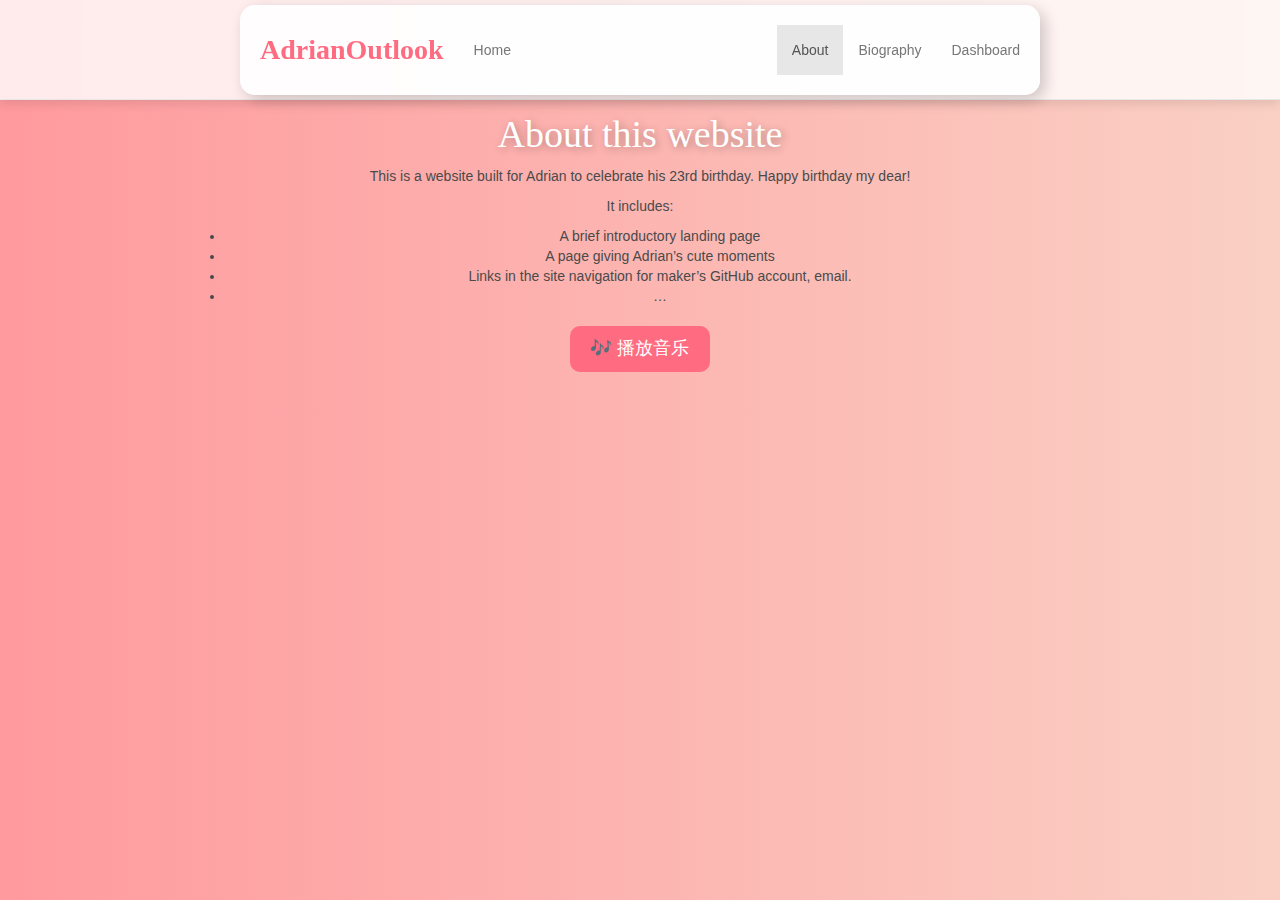
==== about.html @ f6c15aa9 "2" ====
<!DOCTYPE html>

<html>

<head>

<meta charset="utf-8" />
<meta name="generator" content="pandoc" />
<meta http-equiv="X-UA-Compatible" content="IE=EDGE" />




<title>About this website</title>

<script src="site_libs/header-attrs-2.28/header-attrs.js"></script>
<script src="site_libs/jquery-3.6.0/jquery-3.6.0.min.js"></script>
<meta name="viewport" content="width=device-width, initial-scale=1" />
<link href="site_libs/bootstrap-3.3.5/css/bootstrap.min.css" rel="stylesheet" />
<script src="site_libs/bootstrap-3.3.5/js/bootstrap.min.js"></script>
<script src="site_libs/bootstrap-3.3.5/shim/html5shiv.min.js"></script>
<script src="site_libs/bootstrap-3.3.5/shim/respond.min.js"></script>
<style>h1 {font-size: 34px;}
       h1.title {font-size: 38px;}
       h2 {font-size: 30px;}
       h3 {font-size: 24px;}
       h4 {font-size: 18px;}
       h5 {font-size: 16px;}
       h6 {font-size: 12px;}
       code {color: inherit; background-color: rgba(0, 0, 0, 0.04);}
       pre:not([class]) { background-color: white }</style>
<script src="site_libs/navigation-1.1/tabsets.js"></script>
<link href="site_libs/highlightjs-9.12.0/default.css" rel="stylesheet" />
<script src="site_libs/highlightjs-9.12.0/highlight.js"></script>

<style type="text/css">
  code{white-space: pre-wrap;}
  span.smallcaps{font-variant: small-caps;}
  span.underline{text-decoration: underline;}
  div.column{display: inline-block; vertical-align: top; width: 50%;}
  div.hanging-indent{margin-left: 1.5em; text-indent: -1.5em;}
  ul.task-list{list-style: none;}
    </style>

<style type="text/css">code{white-space: pre;}</style>
<script type="text/javascript">
if (window.hljs) {
  hljs.configure({languages: []});
  hljs.initHighlightingOnLoad();
  if (document.readyState && document.readyState === "complete") {
    window.setTimeout(function() { hljs.initHighlighting(); }, 0);
  }
}
</script>






<link rel="stylesheet" href="style.css" type="text/css" />



<style type = "text/css">
.main-container {
  max-width: 940px;
  margin-left: auto;
  margin-right: auto;
}
img {
  max-width:100%;
}
.tabbed-pane {
  padding-top: 12px;
}
.html-widget {
  margin-bottom: 20px;
}
button.code-folding-btn:focus {
  outline: none;
}
summary {
  display: list-item;
}
details > summary > p:only-child {
  display: inline;
}
pre code {
  padding: 0;
}
</style>


<style type="text/css">
.dropdown-submenu {
  position: relative;
}
.dropdown-submenu>.dropdown-menu {
  top: 0;
  left: 100%;
  margin-top: -6px;
  margin-left: -1px;
  border-radius: 0 6px 6px 6px;
}
.dropdown-submenu:hover>.dropdown-menu {
  display: block;
}
.dropdown-submenu>a:after {
  display: block;
  content: " ";
  float: right;
  width: 0;
  height: 0;
  border-color: transparent;
  border-style: solid;
  border-width: 5px 0 5px 5px;
  border-left-color: #cccccc;
  margin-top: 5px;
  margin-right: -10px;
}
.dropdown-submenu:hover>a:after {
  border-left-color: #adb5bd;
}
.dropdown-submenu.pull-left {
  float: none;
}
.dropdown-submenu.pull-left>.dropdown-menu {
  left: -100%;
  margin-left: 10px;
  border-radius: 6px 0 6px 6px;
}
</style>

<script type="text/javascript">
// manage active state of menu based on current page
$(document).ready(function () {
  // active menu anchor
  href = window.location.pathname
  href = href.substr(href.lastIndexOf('/') + 1)
  if (href === "")
    href = "index.html";
  var menuAnchor = $('a[href="' + href + '"]');

  // mark the anchor link active (and if it's in a dropdown, also mark that active)
  var dropdown = menuAnchor.closest('li.dropdown');
  if (window.bootstrap) { // Bootstrap 4+
    menuAnchor.addClass('active');
    dropdown.find('> .dropdown-toggle').addClass('active');
  } else { // Bootstrap 3
    menuAnchor.parent().addClass('active');
    dropdown.addClass('active');
  }

  // Navbar adjustments
  var navHeight = $(".navbar").first().height() + 15;
  var style = document.createElement('style');
  var pt = "padding-top: " + navHeight + "px; ";
  var mt = "margin-top: -" + navHeight + "px; ";
  var css = "";
  // offset scroll position for anchor links (for fixed navbar)
  for (var i = 1; i <= 6; i++) {
    css += ".section h" + i + "{ " + pt + mt + "}\n";
  }
  style.innerHTML = "body {" + pt + "padding-bottom: 40px; }\n" + css;
  document.head.appendChild(style);
});
</script>

<!-- tabsets -->

<style type="text/css">
.tabset-dropdown > .nav-tabs {
  display: inline-table;
  max-height: 500px;
  min-height: 44px;
  overflow-y: auto;
  border: 1px solid #ddd;
  border-radius: 4px;
}

.tabset-dropdown > .nav-tabs > li.active:before, .tabset-dropdown > .nav-tabs.nav-tabs-open:before {
  content: "\e259";
  font-family: 'Glyphicons Halflings';
  display: inline-block;
  padding: 10px;
  border-right: 1px solid #ddd;
}

.tabset-dropdown > .nav-tabs.nav-tabs-open > li.active:before {
  content: "\e258";
  font-family: 'Glyphicons Halflings';
  border: none;
}

.tabset-dropdown > .nav-tabs > li.active {
  display: block;
}

.tabset-dropdown > .nav-tabs > li > a,
.tabset-dropdown > .nav-tabs > li > a:focus,
.tabset-dropdown > .nav-tabs > li > a:hover {
  border: none;
  display: inline-block;
  border-radius: 4px;
  background-color: transparent;
}

.tabset-dropdown > .nav-tabs.nav-tabs-open > li {
  display: block;
  float: none;
}

.tabset-dropdown > .nav-tabs > li {
  display: none;
}
</style>

<!-- code folding -->




</head>

<body>


<div class="container-fluid main-container">




<div class="navbar navbar-default  navbar-fixed-top" role="navigation">
  <div class="container">
    <div class="navbar-header">
      <button type="button" class="navbar-toggle collapsed" data-toggle="collapse" data-bs-toggle="collapse" data-target="#navbar" data-bs-target="#navbar">
        <span class="icon-bar"></span>
        <span class="icon-bar"></span>
        <span class="icon-bar"></span>
      </button>
      <a class="navbar-brand" href="index.html">AdrianOutlook</a>
    </div>
    <div id="navbar" class="navbar-collapse collapse">
      <ul class="nav navbar-nav">
        <li>
  <a href="index.html">Home</a>
</li>
      </ul>
      <ul class="nav navbar-nav navbar-right">
        <li>
  <a href="about.html">About</a>
</li>
<li>
  <a href="biography.html">Biography</a>
</li>
<li>
  <a href="dashboard.html">Dashboard</a>
</li>
      </ul>
    </div><!--/.nav-collapse -->
  </div><!--/.container -->
</div><!--/.navbar -->

<div id="header">



<h1 class="title toc-ignore">About this website</h1>

</div>


<p>This is a website built for Adrian to celebrate his 23rd birthday.
Happy birthday my dear!</p>
<p>It includes:</p>
<ul>
<li>A brief introductory landing page</li>
<li>A page giving Adrian’s cute moments</li>
<li>Links in the site navigation for maker’s GitHub account, email.</li>
<li>…</li>
</ul>
<button class="music-button" onclick="playMusic()">
🎶 播放音乐
</button>

<audio id="audioPlayer" loop>
  <source src="audio/林俊杰-不为谁而作的歌.ogg" type="audio/ogg">
</audio>

<script>
  function playMusic() {
    var music = document.getElementById("audioPlayer");
    if (music.paused) {
      music.play();
    } else {
      music.pause();
    }
  }
</script>



</div>

<script>

// add bootstrap table styles to pandoc tables
function bootstrapStylePandocTables() {
  $('tr.odd').parent('tbody').parent('table').addClass('table table-condensed');
}
$(document).ready(function () {
  bootstrapStylePandocTables();
});


</script>

<!-- tabsets -->

<script>
$(document).ready(function () {
  window.buildTabsets("TOC");
});

$(document).ready(function () {
  $('.tabset-dropdown > .nav-tabs > li').click(function () {
    $(this).parent().toggleClass('nav-tabs-open');
  });
});
</script>

<!-- code folding -->


<!-- dynamically load mathjax for compatibility with self-contained -->
<script>
  (function () {
    var script = document.createElement("script");
    script.type = "text/javascript";
    script.src  = "https://mathjax.rstudio.com/latest/MathJax.js?config=TeX-AMS-MML_HTMLorMML";
    document.getElementsByTagName("head")[0].appendChild(script);
  })();
</script>

</body>
</html>
---- site_libs/highlightjs-9.12.0/default.css ----
.hljs-literal {
  color: #990073;
}

.hljs-number {
  color: #099;
}

.hljs-comment {
  color: #998;
  font-style: italic;
}

.hljs-keyword {
  color: #900;
  font-weight: bold;
}

.hljs-string {
  color: #d14;
}
---- style.css ----
/* 🌟 让 Navbar 充满整个页面 */
.navbar {
  height: 100px;
  width: 100%;
  position: fixed;
  top: 0;
  left: 0;
  background: rgba(255, 255, 255, 0.8);
  backdrop-filter: blur(10px);
  padding: 10px 20px;
  box-shadow: 0px 4px 10px rgba(0, 0, 0, 0.1);
  z-index: 1000;
  display: flex;
  align-items: center;
}

/* 🌟 让 Navbar 里的 Logo / 标题 更美观 */
.navbar-brand {
  font-family: "Great Vibes", cursive;
  font-size: 28px;
  font-weight: bold;
  color: #ff6b81 !important; /* 让标题颜色更温暖 */
}

/* 🌟 美化 Navbar 里的菜单 */
.navbar-nav .nav-item {
  margin-right: 20px;
}

.navbar-nav .nav-link {
  font-size: 18px;
  font-weight: 500;
  color: #333 !important;
  transition: color 0.3s ease-in-out;
}

.navbar-nav .nav-link:hover {
  color: #ff4757 !important; /* 鼠标悬停时变色 */
}

/* 🌟 让 Navbar 居中对齐 */
.container-fluid {
  max-width: 1200px;
  margin: 0 auto;
}


/* 🌟 让正文不会被 Navbar 遮挡 */
body {
  padding-top: 100px; /* 让内容从 Navbar 下面开始 */
  background: linear-gradient(to right, #ff9a9e, #fad0c4); /* 渐变背景 */
  font-family: "Poppins", sans-serif;
  color: #4A4A4A;
  text-align: center;
  margin: 0;
  padding: 30px;
}

/* 🌟 让主标题更美观 */
h1 {
  font-family: "Great Vibes", cursive;
  font-size: 50px;
  color: #fff;
  text-shadow: 2px 2px 8px rgba(0,0,0,0.3);
  margin-top: 20px;
}

/* 🌟 让主要内容居中显示 */
.container {
  max-width: 800px;
  margin: 0 auto;
  background: rgba(255, 255, 255, 0.9);
  padding: 20px;
  border-radius: 15px;
  box-shadow: 5px 5px 15px rgba(0, 0, 0, 0.2);
}

/* 🌟 让图片居中并美观 */
.img-container img {
  width: 100%;
  border-radius: 10px;
  margin-bottom: 20px;
}

/* 🌟 美化按钮 */
.button {
  background: #ff6b81;
  color: white;
  padding: 10px 20px;
  border: none;
  font-size: 18px;
  border-radius: 10px;
  cursor: pointer;
  transition: 0.3s;
}

.button:hover {
  background: #ff4757;
}

/* 🌟 隐藏的祝福文字 */
.message {
  display: none;
  margin-top: 20px;
  font-size: 18px;
  line-height: 1.8;
}

/* 🌟 打字机动画 */
.typing {
  display: inline-block;
  overflow: hidden;
  white-space: nowrap;
  border-right: 3px solid #ff6b81; /* 让光标更明显 */
  font-size: 24px; /* 设置字体大小 */
  width: 0; /* 让文本从0开始增长 */
  animation: typing 4s steps(40) forwards, blink 0.7s step-end infinite;
}

/* 🌟 文字打字动画 */
@keyframes typing {
  from {
    width: 0;
  }
  to {
    width: 100%;
  }
}

/* 🌟 光标闪烁动画 */
@keyframes blink {
  50% {
    border-color: transparent;
  }
}


/* 🌟 播放音乐按钮 */
.music-button {
  background: #ff6b81;
  color: white;
  padding: 10px 20px;
  border: none;
  font-size: 18px;
  border-radius: 10px;
  cursor: pointer;
  transition: 0.3s;
  margin-top: 10px;
}

.music-button:hover {
  background: #ff4757;
}

/* 🌟 隐藏音频控件 */
#audioPlayer {
  display: none;
}
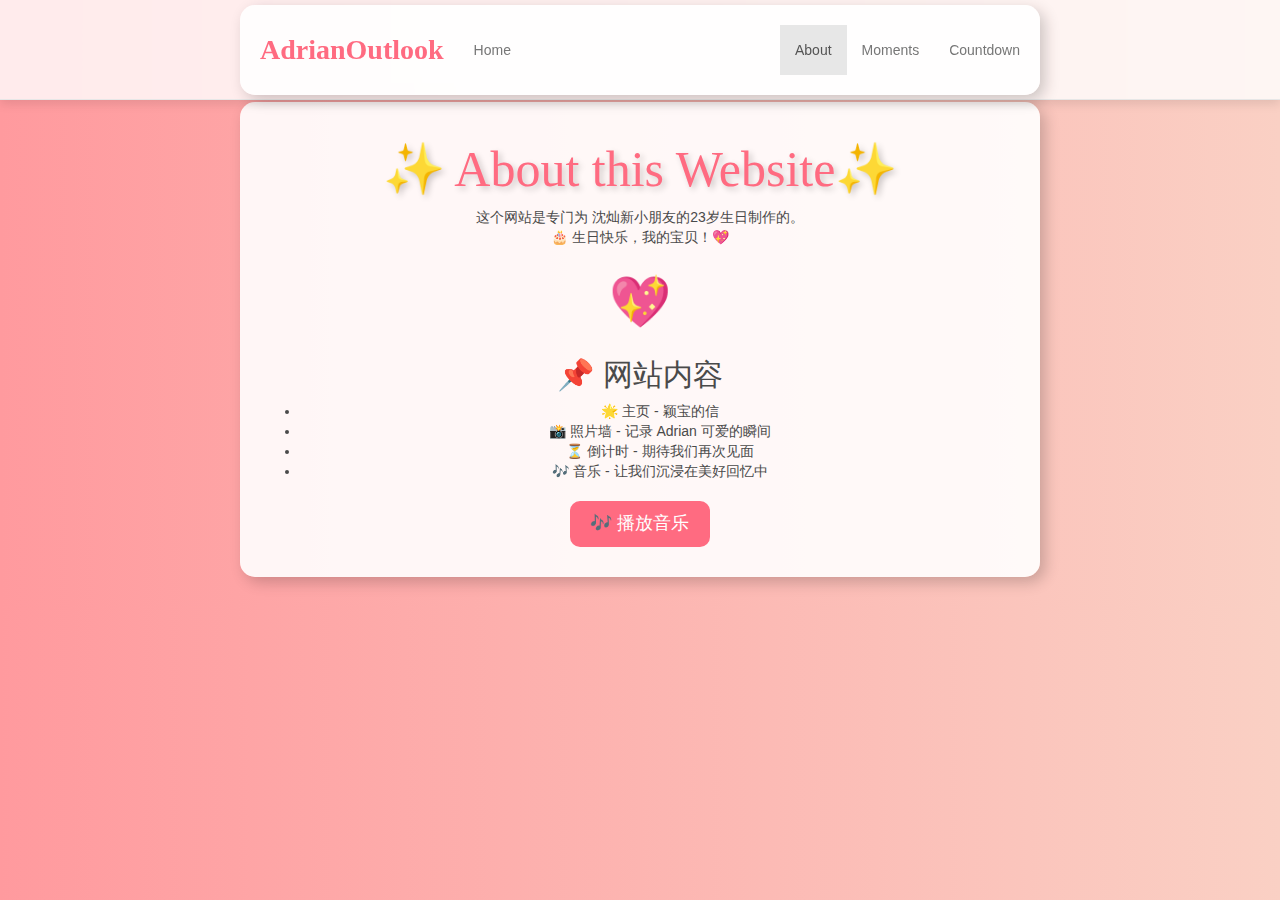
==== commit 400e1170: "final" ====
--- a/about.html
+++ b/about.html
@@ -252,10 +252,10 @@
   <a href="about.html">About</a>
 </li>
 <li>
-  <a href="biography.html">Biography</a>
-</li>
-<li>
-  <a href="dashboard.html">Dashboard</a>
+  <a href="moments.html">Moments</a>
+</li>
+<li>
+  <a href="countdown.html">Countdown</a>
 </li>
       </ul>
     </div><!--/.nav-collapse -->
@@ -271,18 +271,46 @@
 </div>
 
 
-<p>This is a website built for Adrian to celebrate his 23rd birthday.
-Happy birthday my dear!</p>
-<p>It includes:</p>
+<p><link rel="stylesheet" href="style.css"></p>
+<div class="container">
+<h1 style="color:#ff6b81; text-shadow: 3px 3px 6px rgba(0, 0, 0, 0.2);">
+✨ About this Website✨
+</h1>
+<p>
+这个网站是专门为 沈灿新小朋友的23岁生日制作的。<br> 🎂
+生日快乐，我的宝贝！💖
+</p>
+<!-- ❤️ 跳动的心动画 -->
+<div class="heart-container">
+💖
+</div>
+<h2>
+📌 网站内容
+</h2>
 <ul>
-<li>A brief introductory landing page</li>
-<li>A page giving Adrian’s cute moments</li>
-<li>Links in the site navigation for maker’s GitHub account, email.</li>
-<li>…</li>
+<li>
+🌟 主页 - 颖宝的信
+</li>
+<li>
+📸 照片墙 - 记录 Adrian 可爱的瞬间
+</li>
+<li>
+⏳ 倒计时 - 期待我们再次见面
+</li>
+<li>
+🎶 音乐 - 让我们沉浸在美好回忆中
+</li>
 </ul>
-<button class="music-button" onclick="playMusic()">
-🎶 播放音乐
-</button>
+<p><!-- 🎵 播放音乐按钮 -->
+<button class="music-button" onclick="playMusic()">🎶
+播放音乐</button></p>
+<!-- 🎶 音频播放器（默认隐藏） -->
+<audio id="bgMusic" loop>
+<source src="audio/your-music-file.ogg" type="audio/ogg">
+<source src="audio/your-music-file.mp3" type="audio/mpeg">
+你的浏览器不支持播放音乐。 </audio>
+</div>
+<script> function playMusic() { var music = document.getElementById("bgMusic"); if (music.paused) { music.play(); } else { music.pause(); } } </script>
 
 <audio id="audioPlayer" loop>
   <source src="audio/林俊杰-不为谁而作的歌.ogg" type="audio/ogg">
--- a/style.css
+++ b/style.css
@@ -156,3 +156,19 @@
 #audioPlayer {
   display: none;
 }
+
+
+.heart-container {
+    font-size: 50px;
+    text-align: center;
+    margin: 20px 0;
+    animation: heartbeat 1.5s infinite;
+}
+
+@keyframes heartbeat {
+    0% { transform: scale(1); }
+    25% { transform: scale(1.2); }
+    50% { transform: scale(1); }
+    75% { transform: scale(1.2); }
+    100% { transform: scale(1); }
+}
--- a/style.css
+++ b/style.css
@@ -156,3 +156,19 @@
 #audioPlayer {
   display: none;
 }
+
+
+.heart-container {
+    font-size: 50px;
+    text-align: center;
+    margin: 20px 0;
+    animation: heartbeat 1.5s infinite;
+}
+
+@keyframes heartbeat {
+    0% { transform: scale(1); }
+    25% { transform: scale(1.2); }
+    50% { transform: scale(1); }
+    75% { transform: scale(1.2); }
+    100% { transform: scale(1); }
+}
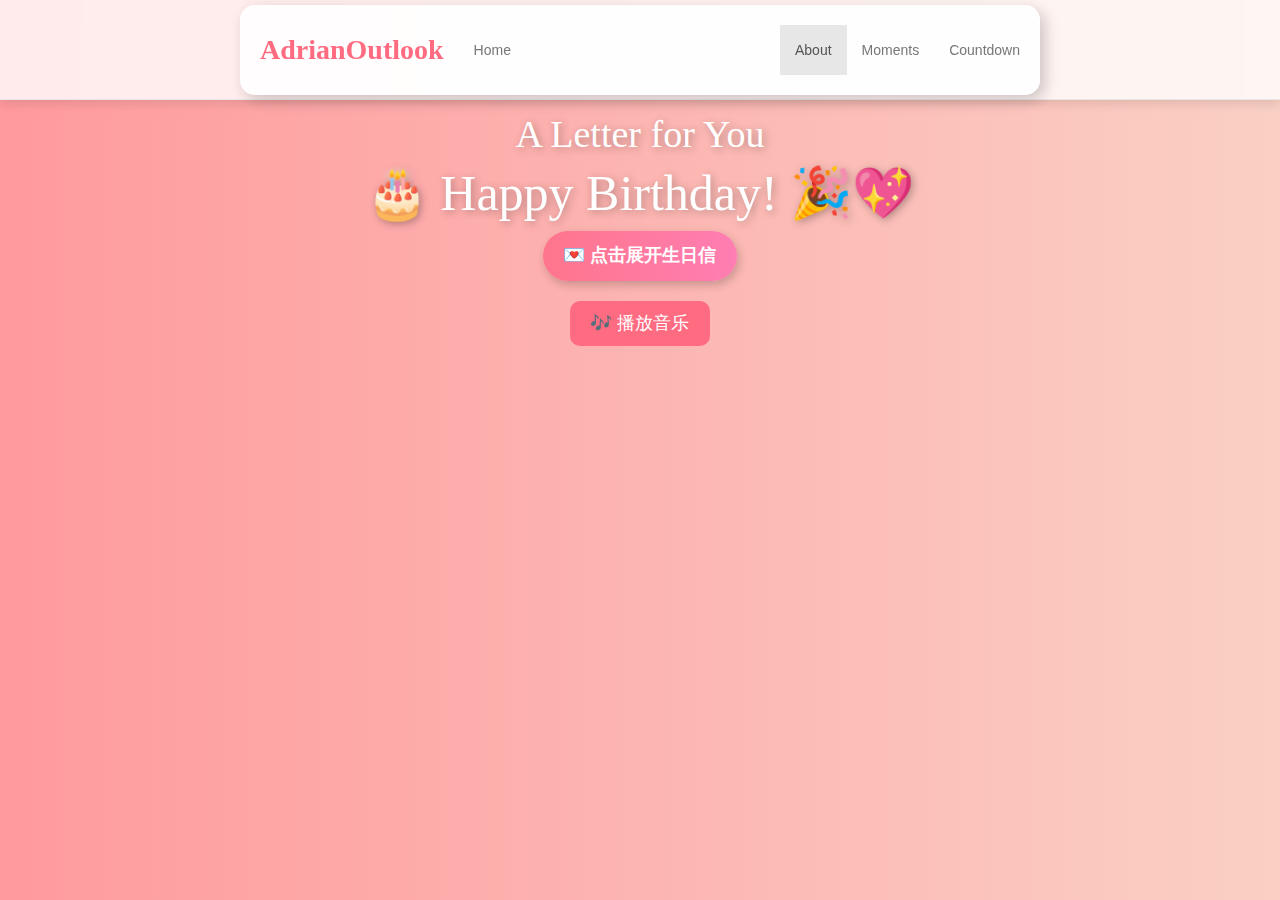
==== commit 2916a9a3: "1" ====
--- a/about.html
+++ b/about.html
@@ -11,9 +11,9 @@
 
 
 
-<title>About this website</title>
-
-<script src="site_libs/header-attrs-2.28/header-attrs.js"></script>
+<title>A Letter for You</title>
+
+<script src="site_libs/header-attrs-2.29/header-attrs.js"></script>
 <script src="site_libs/jquery-3.6.0/jquery-3.6.0.min.js"></script>
 <meta name="viewport" content="width=device-width, initial-scale=1" />
 <link href="site_libs/bootstrap-3.3.5/css/bootstrap.min.css" rel="stylesheet" />
@@ -266,66 +266,49 @@
 
 
 
-<h1 class="title toc-ignore">About this website</h1>
+<h1 class="title toc-ignore">A Letter for You</h1>
 
 </div>
 
 
-<p><link rel="stylesheet" href="style.css"></p>
-<div class="container">
-<h1 style="color:#ff6b81; text-shadow: 3px 3px 6px rgba(0, 0, 0, 0.2);">
-✨ About this Website✨
-</h1>
-<p>
-这个网站是专门为 沈灿新小朋友的23岁生日制作的。<br> 🎂
-生日快乐，我的宝贝！💖
+<div id="happy-birthday" class="section level1">
+<h1>🎂 Happy Birthday! 🎉💖</h1>
+<!-- 生日信展开按钮 -->
+<p style="text-align:center;">
+<button class="custom-button" onclick="revealLetter()">
+💌 点击展开生日信
+</button>
 </p>
-<!-- ❤️ 跳动的心动画 -->
-<div class="heart-container">
-💖
+<!-- 生日信内容（默认隐藏） -->
+<div id="letter"
+style="display: none; text-align: center; font-size: 18px; line-height: 2; color: #4A4A4A;">
+<pre><code>二十三岁的新宝你好呀！其实每次新宝生日的时候我都会觉得很神奇，因为每年只有在三月二十三日到五月十二日的这段时间里，我们俩写在纸上的年龄是一样的。感觉像是星轨定期的交错，参宿四与天狼星每七十六年才能相逢一次，而我们的年龄刻度却好像每年都能在时空的某个褶皱里温柔重叠。
+
+这是我们一起走过的第五个生日了，是不是觉得时间过得好快？记得新宝第一个生日的时候我还不知道送些什么，也不好意思问，刚爱上剪视频的我给你剪了一个三分二十三秒的视频，还一不小心超过零点才发给你。你看了之后说，“突然有点想掉眼泪，但很快又变成了开心”，从那以后我的每一个视频都想承载着这样的使命，如果不能让现实生活中的我们永远保持开心，那至少在点开那些细碎片段的瞬间，能笑中带泪吧。虽然后来我越来越知道什么样的内容能得到更多的浏览，什么样的剪辑能带来更好的观看体验，但还是会在特别迷茫，特别无助的时候点开那几个虽然技术笨拙，但是情感真挚的视频，看着看着，突然释怀，你看，当初青涩的我们，也一步一步走到了现在。
+
+我本来想写，过去这一年好像才开始真正地走进你，了解你。但是后来仔细想想发现，好像也不是，以前那些也是真正的你。只是我从来没有这么认真地和一个人一起成长，一起看着岁月在对方身上刻出不一样的痕迹，十九岁的我们，本来就和二十三岁的我们不一样。我们都在努力地长大，努力地去拥抱每分每秒都在发生的变化，所以我也应该像拥抱这个因为充满未知而无比可爱的世界一样，拥抱每一个未知的你。我爱你睡着时微微睁开的双眼，也爱你上班前日日不落的早安，我爱你意气风发时扬起的嘴角，也爱你失落无措时滑落的泪滴，我爱你夸奖我时的爱意与温柔，也爱你生我气时的冷漠与回避，我爱你一定要登上山顶的坚定与勇敢，也爱你对原生家庭的不满与恐惧……就像你曾经无数次不解疑惑但最终接纳莫名其妙伤心流泪的我一样，我也想这样对你，在我面前你不用一直意气风发，不用一直温柔体贴，不用一直坚定勇敢…我爱你，锐利的、柔软的、璀璨的、晦暗的，每一个你。
+  
+不管这是一个什么样子的二十三岁，它都会是最好的二十三岁，因为人生只有一次，而你的存在本身就是宇宙写下的温柔诗句。我已经迫不及待去拥抱崭新的你啦！</code></pre>
 </div>
-<h2>
-📌 网站内容
-</h2>
-<ul>
-<li>
-🌟 主页 - 颖宝的信
-</li>
-<li>
-📸 照片墙 - 记录 Adrian 可爱的瞬间
-</li>
-<li>
-⏳ 倒计时 - 期待我们再次见面
-</li>
-<li>
-🎶 音乐 - 让我们沉浸在美好回忆中
-</li>
-</ul>
-<p><!-- 🎵 播放音乐按钮 -->
-<button class="music-button" onclick="playMusic()">🎶
-播放音乐</button></p>
-<!-- 🎶 音频播放器（默认隐藏） -->
-<audio id="bgMusic" loop>
-<source src="audio/your-music-file.ogg" type="audio/ogg">
-<source src="audio/your-music-file.mp3" type="audio/mpeg">
-你的浏览器不支持播放音乐。 </audio>
+<!-- JavaScript 代码：点击按钮后显示生日信 -->
+<script>
+    function revealLetter() {
+        document.getElementById("letter").style.display = "block";
+        document.querySelector(".custom-button").style.display = "none"; // 隐藏按钮
+    }
+</script>
+<p style="text-align:center;">
+<button class="music-button" onclick="playMusic()">
+🎶 播放音乐
+</button>
+</p>
 </div>
-<script> function playMusic() { var music = document.getElementById("bgMusic"); if (music.paused) { music.play(); } else { music.pause(); } } </script>
-
-<audio id="audioPlayer" loop>
-  <source src="audio/林俊杰-不为谁而作的歌.ogg" type="audio/ogg">
-</audio>
-
-<script>
-  function playMusic() {
-    var music = document.getElementById("audioPlayer");
-    if (music.paused) {
-      music.play();
-    } else {
-      music.pause();
-    }
-  }
-</script>
+
+<audio id="audioPlayer" loop>   
+<source src="audio/林俊杰-不为谁而作的歌.ogg" type="audio/ogg"> 
+</audio>  
+<script>   
+function playMusic() {     var music = document.getElementById("audioPlayer");     if (music.paused) {       music.play();     } else {       music.pause();     }   } </script> 
 
 
 
--- a/style.css
+++ b/style.css
@@ -172,3 +172,51 @@
     75% { transform: scale(1.2); }
     100% { transform: scale(1); }
 }
+
+/* 美化按钮样式 */
+.custom-button {
+    background: linear-gradient(to right, #ff758c, #ff7eb3); /* 渐变背景 */
+    color: white;
+    padding: 12px 20px;
+    border: none;
+    font-size: 18px;
+    font-weight: bold;
+    border-radius: 25px;
+    cursor: pointer;
+    transition: 0.3s;
+    box-shadow: 2px 4px 10px rgba(0, 0, 0, 0.2);
+    display: inline-block;
+}
+
+.custom-button:hover {
+    background: linear-gradient(to right, #ff6b81, #ff3e60); /* 悬停时颜色变化 */
+    transform: scale(1.05);
+}
+/* 美化按钮 */
+.photo-button {
+    background: linear-gradient(to right, #ff758c, #ff7eb3);
+    color: white;
+    padding: 12px 20px;
+    border: none;
+    font-size: 18px;
+    font-weight: bold;
+    border-radius: 25px;
+    cursor: pointer;
+    transition: 0.3s;
+    box-shadow: 2px 4px 10px rgba(0, 0, 0, 0.2);
+    display: inline-block;
+}
+
+.photo-button:hover {
+    background: linear-gradient(to right, #ff6b81, #ff3e60);
+    transform: scale(1.05);
+}
+
+/* 让图片出现时渐变 */
+#photo {
+    opacity: 0;
+    transition: opacity 1s ease-in-out;
+}
+
+
+
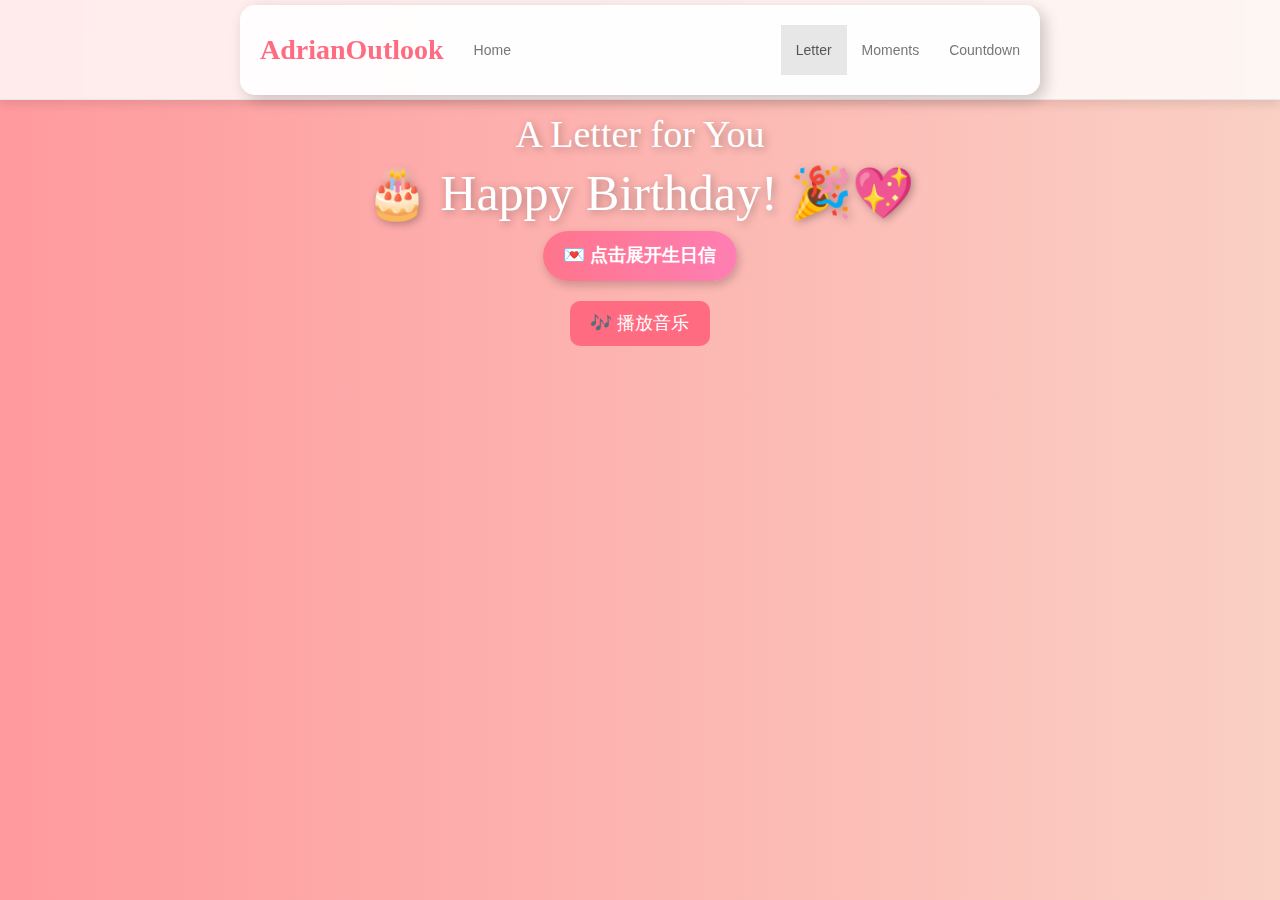
==== commit 573e7302: "1" ====
--- a/about.html
+++ b/about.html
@@ -249,7 +249,7 @@
       </ul>
       <ul class="nav navbar-nav navbar-right">
         <li>
-  <a href="about.html">About</a>
+  <a href="about.html">Letter</a>
 </li>
 <li>
   <a href="moments.html">Moments</a>
@@ -305,7 +305,7 @@
 </div>
 
 <audio id="audioPlayer" loop>   
-<source src="audio/林俊杰-不为谁而作的歌.ogg" type="audio/ogg"> 
+<source src="audio/黄霄雲-玫瑰星云.ogg" type="audio/ogg"> 
 </audio>  
 <script>   
 function playMusic() {     var music = document.getElementById("audioPlayer");     if (music.paused) {       music.play();     } else {       music.pause();     }   } </script> 
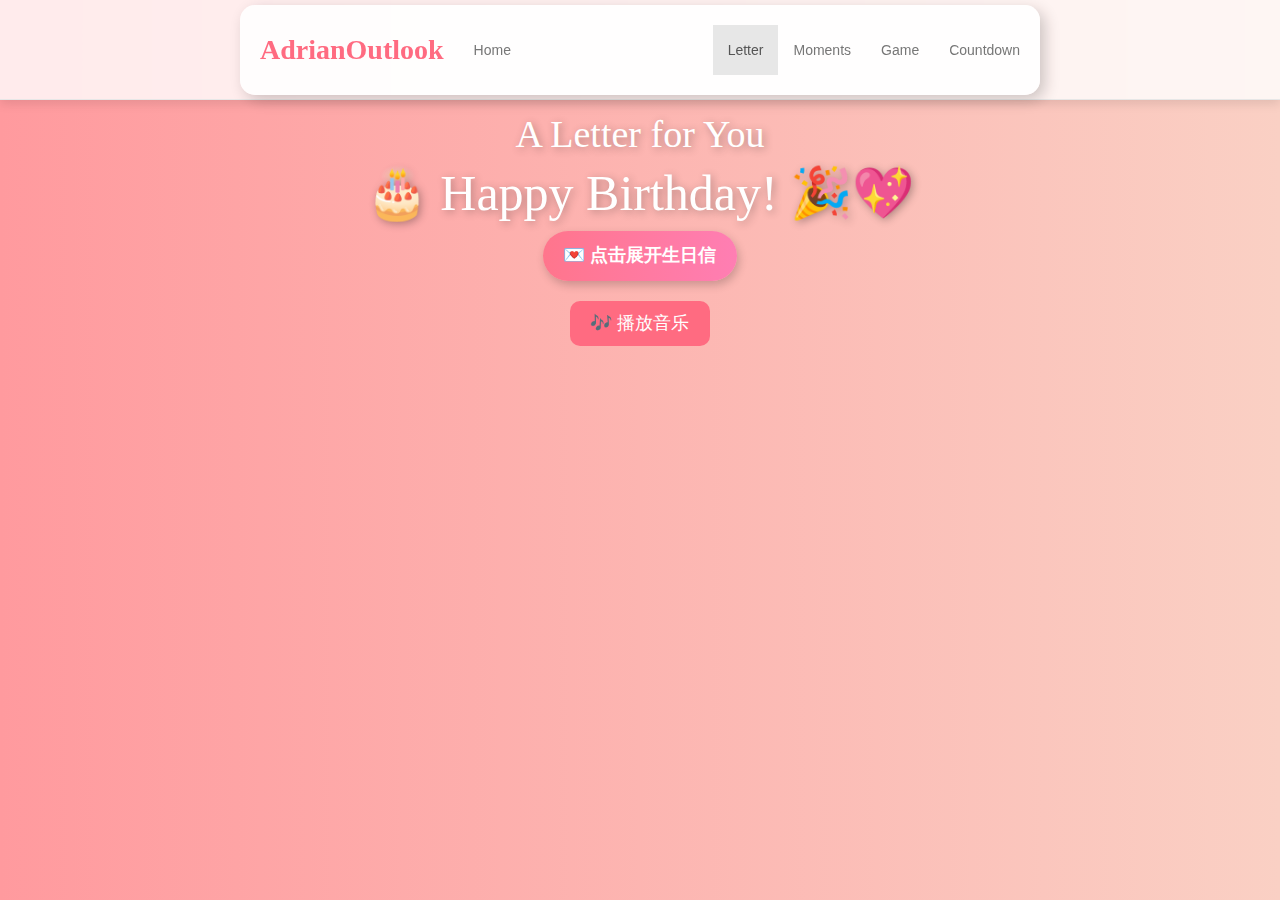
==== commit 9b738c4a: "1" ====
--- a/about.html
+++ b/about.html
@@ -255,6 +255,9 @@
   <a href="moments.html">Moments</a>
 </li>
 <li>
+  <a href="game.html">Game</a>
+</li>
+<li>
   <a href="countdown.html">Countdown</a>
 </li>
       </ul>
@@ -301,12 +304,20 @@
 <button class="music-button" onclick="playMusic()">
 🎶 播放音乐
 </button>
-</p>
-</div>
-
-<audio id="audioPlayer" loop>   
-<source src="audio/黄霄雲-玫瑰星云.ogg" type="audio/ogg"> 
-</audio>  
+<!-- 🎶 音频播放器（默认隐藏） -->
+<audio id="bgMusic" loop>
+<source src="audio/your-music-file.ogg" type="audio/ogg">
+<source src="audio/your-music-file.mp3" type="audio/mpeg">
+你的浏览器不支持播放音乐。 </audio>
+</div>
+<script> function playMusic() { var music = document.getElementById("bgMusic"); if (music.paused) { music.play(); } else { music.pause(); } } </script>
+</div>
+
+<audio id="audioPlayer" loop>
+    <source src="audio/黄霄雲-玫瑰星云.mp3" type="audio/mpeg">
+    <source src="audio/黄霄雲-玫瑰星云.ogg" type="audio/ogg">
+    你的浏览器不支持播放音乐。
+</audio> 
 <script>   
 function playMusic() {     var music = document.getElementById("audioPlayer");     if (music.paused) {       music.play();     } else {       music.pause();     }   } </script> 
 
--- a/style.css
+++ b/style.css
@@ -219,4 +219,34 @@
 }
 
 
-
+#gameContainer {
+    position: relative;
+    width: 60vw;  /* 容器宽度占屏幕 60% */
+    height: 80vh; /* 容器高度占屏幕 80% */
+    margin: 0 auto;
+    overflow: hidden;
+    border: 2px solid rgba(255, 255, 255, 0.3); /* 增加边框以便调试 */
+}
+
+#goal {
+    position: absolute;
+    width: 20%; /* 让球门的大小随着容器变化 */
+    left: 50%;
+    top: 10%;
+    transform: translateX(-50%);
+}
+
+#player, #ball {
+    position: absolute;
+    width: 10%; /* 让球员和球大小相对于容器 */
+    transition: left 0.1s ease-in-out, top 0.1s ease-in-out;
+}
+
+#gameMessage {
+    font-size: 2vw; /* 让提示信息的字体大小随窗口变化 */
+    font-weight: bold;
+    color: #ff4757;
+    margin-top: 20px;
+}
+
+
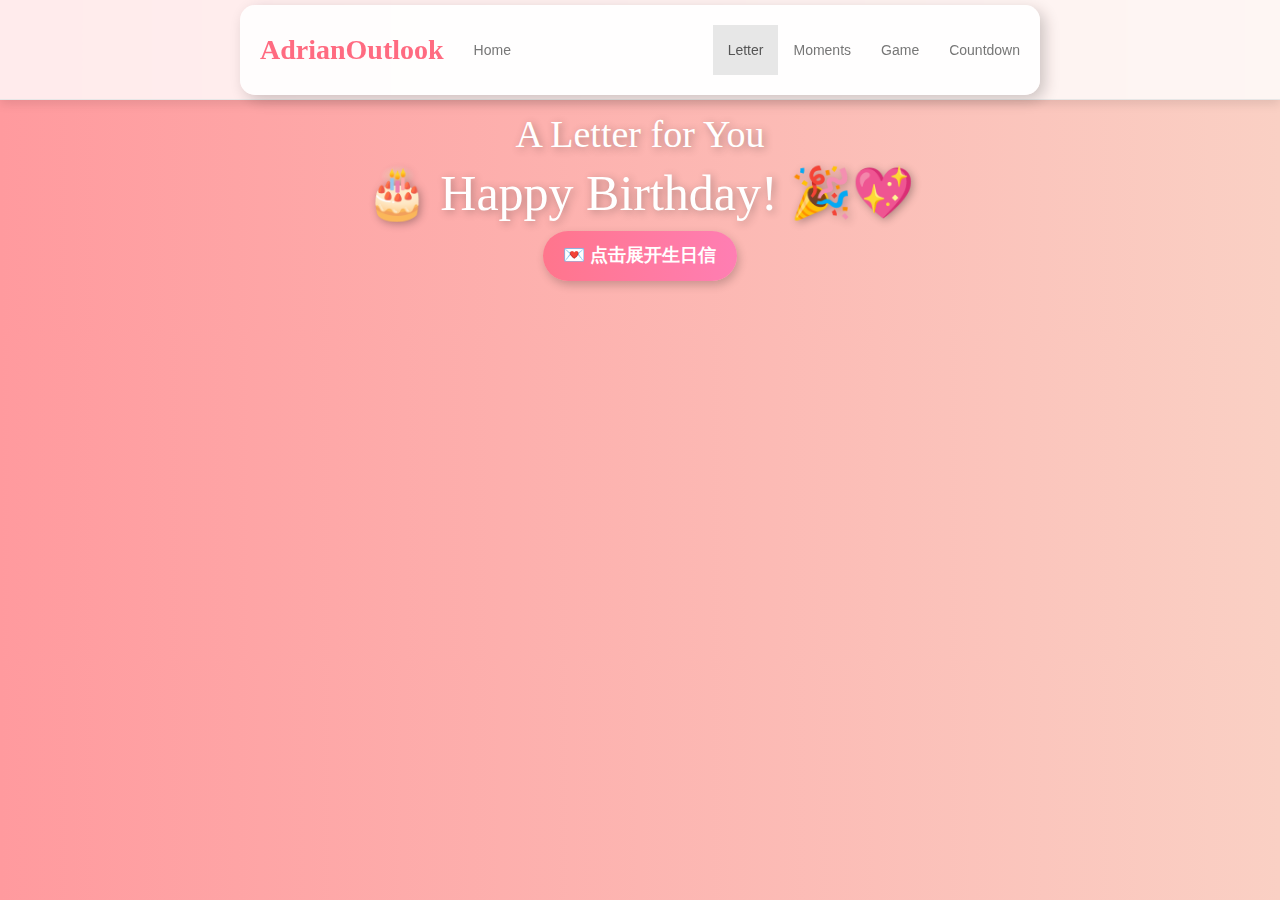
==== commit 3d26214e: "改成手写信！应该是最后一版啦，希望我的宝宝收到之后能收获一个开心的生日！You deserve it！" ====
--- a/about.html
+++ b/about.html
@@ -283,34 +283,51 @@
 </button>
 </p>
 <!-- 生日信内容（默认隐藏） -->
-<div id="letter"
-style="display: none; text-align: center; font-size: 18px; line-height: 2; color: #4A4A4A;">
-<pre><code>二十三岁的新宝你好呀！其实每次新宝生日的时候我都会觉得很神奇，因为每年只有在三月二十三日到五月十二日的这段时间里，我们俩写在纸上的年龄是一样的。感觉像是星轨定期的交错，参宿四与天狼星每七十六年才能相逢一次，而我们的年龄刻度却好像每年都能在时空的某个褶皱里温柔重叠。
-
-这是我们一起走过的第五个生日了，是不是觉得时间过得好快？记得新宝第一个生日的时候我还不知道送些什么，也不好意思问，刚爱上剪视频的我给你剪了一个三分二十三秒的视频，还一不小心超过零点才发给你。你看了之后说，“突然有点想掉眼泪，但很快又变成了开心”，从那以后我的每一个视频都想承载着这样的使命，如果不能让现实生活中的我们永远保持开心，那至少在点开那些细碎片段的瞬间，能笑中带泪吧。虽然后来我越来越知道什么样的内容能得到更多的浏览，什么样的剪辑能带来更好的观看体验，但还是会在特别迷茫，特别无助的时候点开那几个虽然技术笨拙，但是情感真挚的视频，看着看着，突然释怀，你看，当初青涩的我们，也一步一步走到了现在。
-
-我本来想写，过去这一年好像才开始真正地走进你，了解你。但是后来仔细想想发现，好像也不是，以前那些也是真正的你。只是我从来没有这么认真地和一个人一起成长，一起看着岁月在对方身上刻出不一样的痕迹，十九岁的我们，本来就和二十三岁的我们不一样。我们都在努力地长大，努力地去拥抱每分每秒都在发生的变化，所以我也应该像拥抱这个因为充满未知而无比可爱的世界一样，拥抱每一个未知的你。我爱你睡着时微微睁开的双眼，也爱你上班前日日不落的早安，我爱你意气风发时扬起的嘴角，也爱你失落无措时滑落的泪滴，我爱你夸奖我时的爱意与温柔，也爱你生我气时的冷漠与回避，我爱你一定要登上山顶的坚定与勇敢，也爱你对原生家庭的不满与恐惧……就像你曾经无数次不解疑惑但最终接纳莫名其妙伤心流泪的我一样，我也想这样对你，在我面前你不用一直意气风发，不用一直温柔体贴，不用一直坚定勇敢…我爱你，锐利的、柔软的、璀璨的、晦暗的，每一个你。
-  
-不管这是一个什么样子的二十三岁，它都会是最好的二十三岁，因为人生只有一次，而你的存在本身就是宇宙写下的温柔诗句。我已经迫不及待去拥抱崭新的你啦！</code></pre>
+<div id="letter-container" style="display: none; text-align: center;">
+<div id="letter">
+<p><img id="letter-image" src="images/letter1.jpg" style="width:80%; max-width:600px; border-radius: 10px; box-shadow: 0px 4px 10px rgba(0, 0, 0, 0.2);">
+<img id="letter-image" src="images/letter2.jpg" style="width:80%; max-width:600px; border-radius: 10px; box-shadow: 0px 4px 10px rgba(0, 0, 0, 0.2);"></p>
 </div>
-<!-- JavaScript 代码：点击按钮后显示生日信 -->
-<script>
-    function revealLetter() {
-        document.getElementById("letter").style.display = "block";
-        document.querySelector(".custom-button").style.display = "none"; // 隐藏按钮
-    }
-</script>
+<!-- 播放音乐按钮 -->
 <p style="text-align:center;">
 <button class="music-button" onclick="playMusic()">
 🎶 播放音乐
 </button>
+</p>
 <!-- 🎶 音频播放器（默认隐藏） -->
 <audio id="bgMusic" loop>
 <source src="audio/your-music-file.ogg" type="audio/ogg">
 <source src="audio/your-music-file.mp3" type="audio/mpeg">
-你的浏览器不支持播放音乐。 </audio>
-</div>
-<script> function playMusic() { var music = document.getElementById("bgMusic"); if (music.paused) { music.play(); } else { music.pause(); } } </script>
+<p>你的浏览器不支持播放音乐。 </audio></p>
+<!-- JavaScript 代码 -->
+<script>
+    let currentPage = 1;
+    const totalPages = 2; // 你的手写信有2页
+    function revealLetter() {
+        document.getElementById("letter-container").style.display = "block";
+        document.querySelector(".custom-button").style.display = "none"; // 隐藏按钮
+    }
+    function nextPage() {
+        if (currentPage < totalPages) {
+            currentPage++;
+            document.getElementById("letter-image").src=`images/letter${currentPage}.jpg`;
+        }
+    }
+    function prevPage() {
+        if (currentPage > 1) {
+            currentPage--;
+            document.getElementById("letter-image").src=`images/letter${currentPage}.jpg`;
+        }
+    }
+    function playMusic() {
+        var music = document.getElementById("bgMusic");
+        if (music.paused) {
+            music.play();
+        } else {
+            music.pause();
+        }
+    }
+</script>
 </div>
 
 <audio id="audioPlayer" loop>
@@ -319,7 +336,16 @@
     你的浏览器不支持播放音乐。
 </audio> 
 <script>   
-function playMusic() {     var music = document.getElementById("audioPlayer");     if (music.paused) {       music.play();     } else {       music.pause();     }   } </script> 
+function playMusic() {     
+  var music = document.getElementById("audioPlayer");     
+  if (music.paused) {       
+    music.play();     } 
+  else {       
+    music.pause();     }   
+    }
+</script> 
+
+
 
 
 
--- a/style.css
+++ b/style.css
@@ -249,4 +249,58 @@
     margin-top: 20px;
 }
 
-
+/* 🌌 开屏动画背景 */
+
+#loading-screen {
+    position: fixed;
+    top: 0;
+    left: 0;
+    width: 100vw;
+    height: 100vh;
+    background: url("images/stars.png") no-repeat center center;
+    background-size: cover; /* ✅ 让图片保持比例填充整个屏幕 */
+    display: flex;
+    align-items: center;
+    justify-content: center;
+    z-index: 9998;
+    transition: opacity 3s ease-in-out;
+}
+
+#twinkling {
+    position: fixed;
+    top: 0;
+    left: 0;
+    width: 100vw;
+    height: 100vh;
+    background: url("images/twinkling.png") repeat;
+    background-size: cover; /* ✅ 保持比例 */
+    opacity: 0.6;
+    animation: twinkle 3s infinite alternate ease-in-out;
+    z-index: 9999;
+}
+
+
+/* 🌟 定义闪烁动画 */
+@keyframes twinkle {
+    0% { opacity: 0.4; transform: scale(1); }
+    50% { opacity: 0.7; transform: scale(1.02); }
+    100% { opacity: 0.4; transform: scale(1); }
+}
+
+
+
+/* 🚀 进入动画 */
+#loading-content {
+    text-align: center;
+    color: white;
+    font-family: "Great Vibes", cursive;
+    font-size: 40px;
+    opacity: 0;
+    animation: fadeIn 2s ease-in-out forwards;
+}
+
+/* 渐变消失 */
+@keyframes fadeIn {
+    from { opacity: 0; }
+    to { opacity: 1; }
+}
